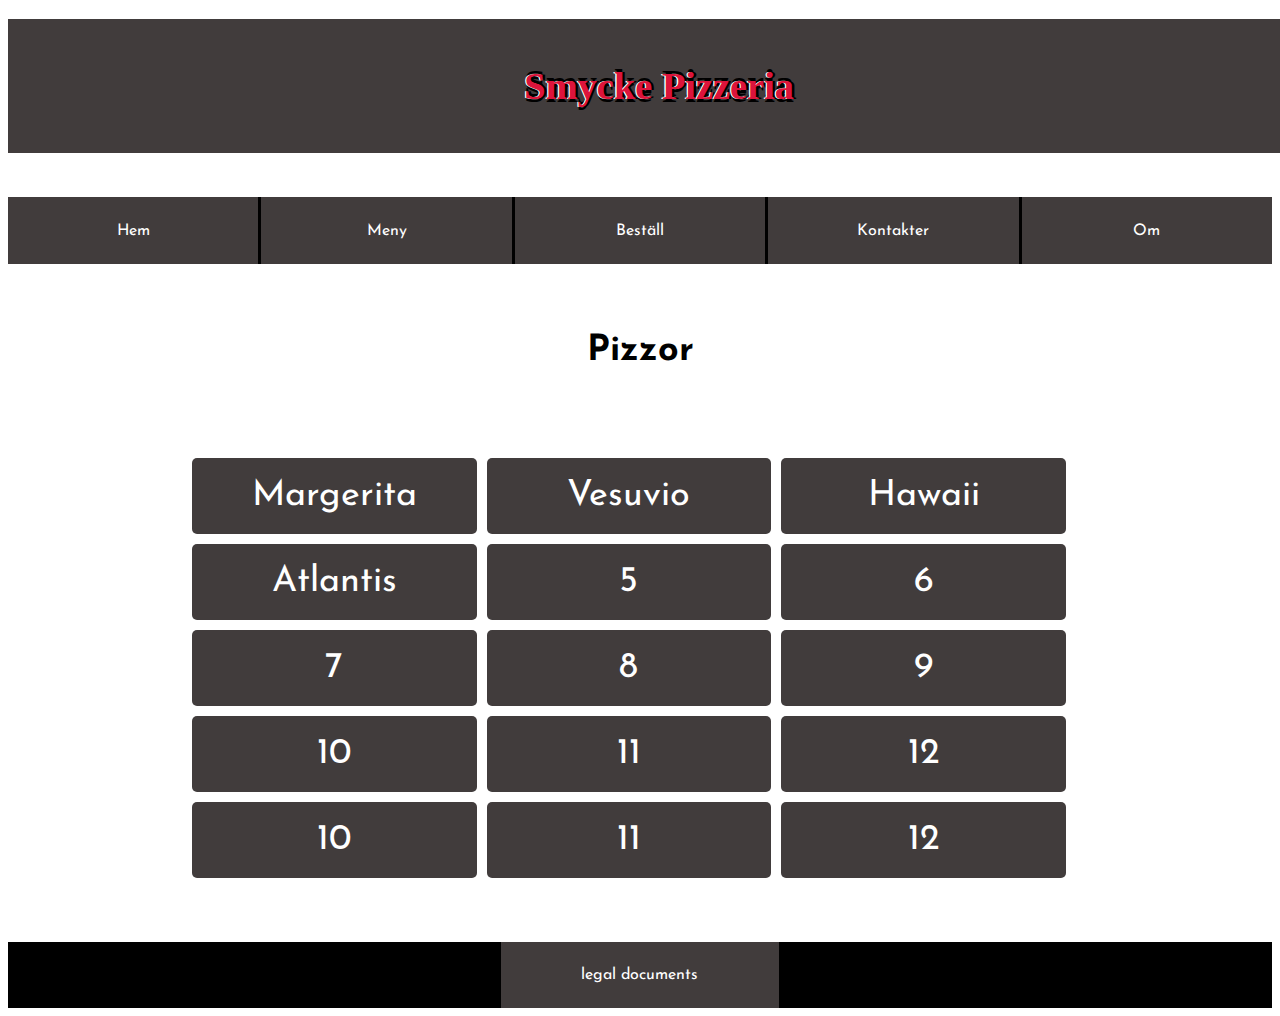
==== 2buy.html @ 94167364 "Lektion vecka 10 och 11 , pga missade förra gången." ====
<!DOCTYPE html>
<html lang="en">
<head>
    <meta charset="UTF-8">
    <meta name="viewport" content="width=device-width, initial-scale=1.0">
    <link rel="stylesheet" type="text/css" href="css\index.css">
    <link href="https://fonts.googleapis.com/css?family=Josefin+Sans&display=swap" rel="stylesheet">
    <title>2buy</title>

</head>
<body>
    <header>
        <h1>Smycke Pizzeria</h1>

    </header>

    <nav>
        <a href="index.html">Hem</a> |
        <a href="2buy.html">Meny</a> |
        <a href="bestall.html">Beställ</a> |
        <a href="#">Kontakter</a> |
        <a href="#">Om</a>
    </nav>  
    <article>

        <h2>Pizzor</h2>
    </article> 
    <article>
        <div class="wrapper">
            <div class="box box1">Margerita </div>
            <div class="box box2">Vesuvio</div>
            <div class="box">Hawaii</div>
            <div class="box">Atlantis</div>
            <div class="box">5</div>
            <div class="box">6</div>
            <div class="box">7</div>
            <div class="box">8</div>
            <div class="box">9</div>
            <div class="box">10</div>
            <div class="box">11</div>
            <div class="box">12</div>
            <div class="box">10</div>
            <div class="box">11</div>
            <div class="box">12</div>
          </div>
    </article>

    <footer>
        <a href="#">legal documents</a>
    </footer>




</body>
</html>
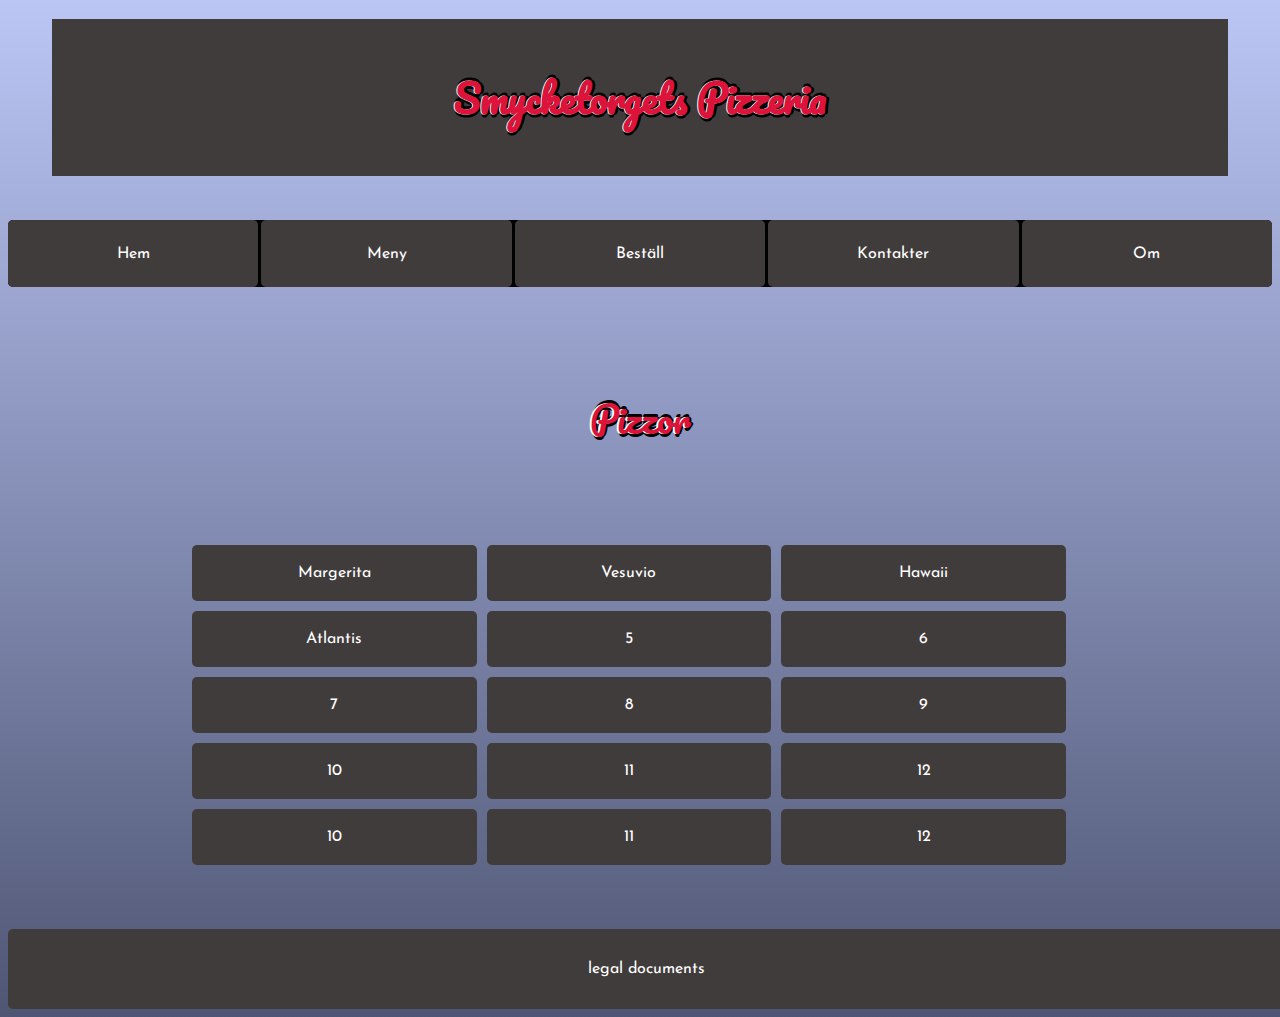
==== commit a48244eb: "Klar med sidan" ====
--- a/2buy.html
+++ b/2buy.html
@@ -4,13 +4,14 @@
     <meta charset="UTF-8">
     <meta name="viewport" content="width=device-width, initial-scale=1.0">
     <link rel="stylesheet" type="text/css" href="css\index.css">
+    <link href="https://fonts.googleapis.com/css?family=Pacifico&display=swap" rel="stylesheet">
     <link href="https://fonts.googleapis.com/css?family=Josefin+Sans&display=swap" rel="stylesheet">
     <title>2buy</title>
 
 </head>
 <body>
     <header>
-        <h1>Smycke Pizzeria</h1>
+        <h1>Smycketorgets Pizzeria</h1>
 
     </header>
 
@@ -18,17 +19,16 @@
         <a href="index.html">Hem</a> |
         <a href="2buy.html">Meny</a> |
         <a href="bestall.html">Beställ</a> |
-        <a href="#">Kontakter</a> |
-        <a href="#">Om</a>
+        <a href="kontakter.html">Kontakter</a> |
+        <a href="om.html">Om</a>
     </nav>  
     <article>
-
         <h2>Pizzor</h2>
     </article> 
     <article>
         <div class="wrapper">
-            <div class="box box1">Margerita </div>
-            <div class="box box2">Vesuvio</div>
+            <div class="box">Margerita </div>
+            <div class="box">Vesuvio</div>
             <div class="box">Hawaii</div>
             <div class="box">Atlantis</div>
             <div class="box">5</div>
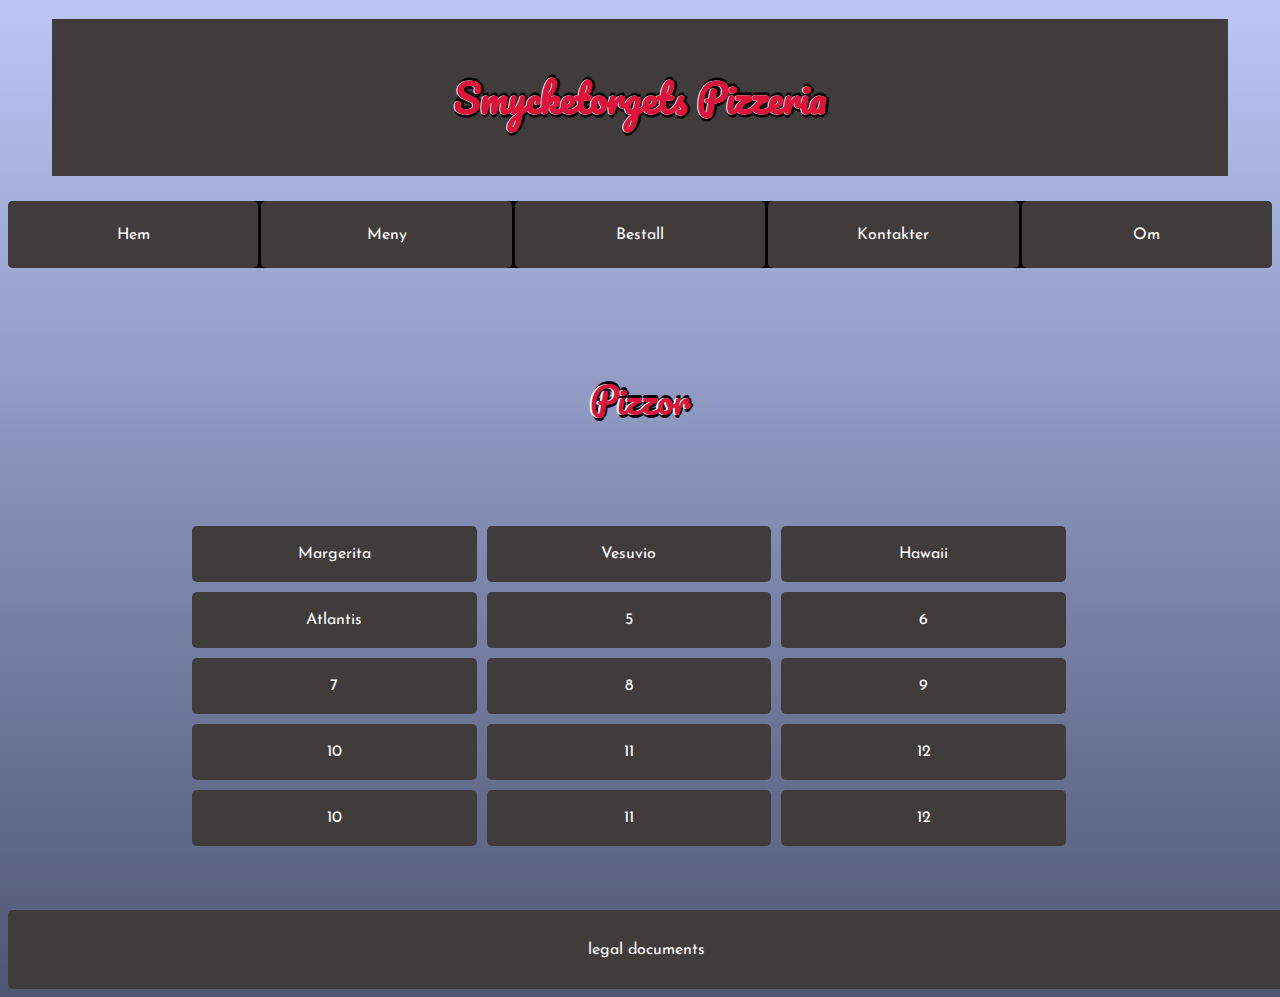
==== commit 1ba59da0: "Förbättringsarbete" ====
--- a/2buy.html
+++ b/2buy.html
@@ -3,7 +3,7 @@
 <head>
     <meta charset="UTF-8">
     <meta name="viewport" content="width=device-width, initial-scale=1.0">
-    <link rel="stylesheet" type="text/css" href="css\index.css">
+    <link rel="stylesheet" type="text/css" href="css/index.css">
     <link href="https://fonts.googleapis.com/css?family=Pacifico&display=swap" rel="stylesheet">
     <link href="https://fonts.googleapis.com/css?family=Josefin+Sans&display=swap" rel="stylesheet">
     <title>2buy</title>
@@ -18,7 +18,7 @@
     <nav>
         <a href="index.html">Hem</a> |
         <a href="2buy.html">Meny</a> |
-        <a href="bestall.html">Beställ</a> |
+        <a href="bestall.html">Bestall</a> |
         <a href="kontakter.html">Kontakter</a> |
         <a href="om.html">Om</a>
     </nav>  
@@ -26,9 +26,10 @@
         <h2>Pizzor</h2>
     </article> 
     <article>
+
         <div class="wrapper">
-            <div class="box">Margerita </div>
-            <div class="box">Vesuvio</div>
+            <div class="box">Margerita <img id="bild" src="img/marg.jpg" alt="marg"></div>
+            <div class="box">Vesuvio <img id="bild" src="img/Vesuvio.jpg" alt="Vesuvio"></div>
             <div class="box">Hawaii</div>
             <div class="box">Atlantis</div>
             <div class="box">5</div>
--- a/css/index.css
+++ b/css/index.css
@@ -0,0 +1,345 @@
+
+nav{
+        background-color: black ;
+        text-align: center;       
+        padding: 0.5e;
+        margin-top: 2%;
+        margin-bottom: 2%;
+        display: inline-flex;
+        width: 100%;
+        border-radius: 5px;
+        column-count: auto;
+    }
+    a:hover {
+        animation: shake 0.5s;
+        animation-iteration-count: infinite;
+      }
+      @keyframes shake {
+        0% { transform: translate(1px, 1px) rotate(0deg); }
+        10% { transform: translate(-1px, -2px) rotate(-1deg); }
+        20% { transform: translate(-3px, 0px) rotate(1deg); }
+        30% { transform: translate(3px, 2px) rotate(0deg); }
+        40% { transform: translate(1px, -1px) rotate(1deg); }
+        50% { transform: translate(-1px, 2px) rotate(-1deg); }
+        60% { transform: translate(-3px, 1px) rotate(0deg); }
+        70% { transform: translate(3px, 1px) rotate(-1deg); }
+        80% { transform: translate(-1px, -1px) rotate(1deg); }
+        90% { transform: translate(1px, 2px) rotate(0deg); }
+        100% { transform: translate(1px, -2px) rotate(-1deg); }
+      }  
+    
+footer{
+    background-color: rgb(65, 60, 60);
+    color: white;
+    text-align: center;       
+    padding: 0.5%;
+    margin-top: 2%;
+    display: inline-flex;
+    width: 100%;
+    border-radius: 5px;
+    column-count: auto;
+    font-family:'Josefin Sans', sans-serif ;
+    
+}
+    a:link, a:visited {
+        background-color: rgb(65, 60, 60);
+        color: white;
+        padding: 2% 2%;
+        text-align: center;
+        text-decoration:none;
+        display: block;
+        width: 18%;
+        border-radius: 5px;
+        margin: auto;
+        font-family: 'Josefin Sans', sans-serif;
+      }
+      h2{
+        color: crimson;
+        font-family: 'Pacifico', cursive;
+        padding: 1em;
+        margin: auto;
+        text-align: center;
+        font-weight: 250;
+        text-shadow: -0.1vw 0 white, 0 0.2vw black, 0.2vw 0 black, 0 -0.2vw black;
+     
+      }
+    a:hover, a:active {
+        background-color: crimson;
+        
+      }
+
+    article{
+        text-align: center;
+        font-family: 'Josefin Sans', sans-serif;
+        
+        
+        
+        
+      }
+    .formular{
+          margin-top: 1.5%;
+          text-align: center;
+          row-gap: 1%;
+          border-style: double;
+          border-width: 1%;
+          border-color: black;
+          display: block;
+          width: 50%;
+          margin-left: 24%;
+    }
+    form{
+        margin-top: 2%;
+    }
+    
+    
+    
+    
+@media screen and (min-width: 375px) {
+    body {
+        background-color: white;
+        background-image: linear-gradient(rgb(187, 198, 245), rgb(79, 86, 116));
+    }
+    header{
+        width: 90%;
+        
+        background-color: rgb(65, 60, 60);
+        display: block;
+        color: crimson;
+        font-family: 'Pacifico', cursive;
+        padding: 1em;
+        margin: auto;
+        text-align: center;
+        font-weight: 250;
+        text-shadow: -0.1vw 0 white, 0 0.2vw black, 0.2vw 0 black, 0 -0.2vw black;
+     
+    }
+    form{
+        margin-bottom: 2%;
+        
+    }
+    img{
+        width: 80%;
+        height: auto;
+        margin-top: 0.5%;
+        border-radius: 5px;
+    }
+    .box {
+        
+      
+        color: white;
+        border-radius: 5px;
+        padding: 20px;
+        font-size: 150%;
+        background-color: rgb(65, 60, 60);
+      
+      } 
+      .box img{
+        display:none;
+      }
+      .box:hover{
+        width: 120%;
+        height: 120%;
+        
+        background-color: crimson;
+        animation: shake 0.5s;
+        animation-iteration-count: infinite;
+      }
+      @keyframes shake {
+        0% { transform: translate(1px, 1px) rotate(0deg); }
+        10% { transform: translate(-1px, -2px) rotate(-1deg); }
+        20% { transform: translate(-3px, 0px) rotate(1deg); }
+        30% { transform: translate(3px, 2px) rotate(0deg); }
+        40% { transform: translate(1px, -1px) rotate(1deg); }
+        50% { transform: translate(-1px, 2px) rotate(-1deg); }
+        60% { transform: translate(-3px, 1px) rotate(0deg); }
+        70% { transform: translate(3px, 1px) rotate(-1deg); }
+        80% { transform: translate(-1px, -1px) rotate(1deg); }
+        90% { transform: translate(1px, 2px) rotate(0deg); }
+        100% { transform: translate(1px, -2px) rotate(-1deg); }
+      }  
+      .box:hover img{
+        display: block;
+      }
+      }    
+          .wrapper {
+              width: 100%;
+
+              display: grid;
+          grid-gap: 10px;
+              grid-template-columns: repeat(1, 100%);
+              
+          }
+        }
+
+
+@media screen and (min-width: 768px) {
+    body {
+        background-color:white;
+        background-image: linear-gradient(rgb(187, 198, 245), rgb(79, 86, 116));
+    }
+    
+
+    header{
+    display: block;
+    background-color:rgb(65, 60, 60);
+
+    color: crimson;
+    font-family: 'Pacifico', cursive;
+    padding: 1em;
+    margin-top: 1em;
+    margin: auto;
+    margin-bottom: 1em;
+    text-align: center;
+    width: 90%;
+    }
+    img{
+        width: 80%;
+        height: auto;
+        margin-top: 0.5%;
+        border-radius: 5px;
+    }
+    .box {
+        
+        color: white;
+        border-radius: 5px;
+        padding: 20px;
+        font-size: medium;
+        background-color:  rgb(65, 60, 60);
+      }
+      
+      .box img{
+        display:none;
+      }
+      .box:hover{
+        width: 120%;
+        height: 120%;
+        
+        background-color: crimson;
+        animation: shake 0.5s;
+        animation-iteration-count: infinite;
+      }
+      @keyframes shake {
+        0% { transform: translate(1px, 1px) rotate(0deg); }
+        10% { transform: translate(-1px, -2px) rotate(-1deg); }
+        20% { transform: translate(-3px, 0px) rotate(1deg); }
+        30% { transform: translate(3px, 2px) rotate(0deg); }
+        40% { transform: translate(1px, -1px) rotate(1deg); }
+        50% { transform: translate(-1px, 2px) rotate(-1deg); }
+        60% { transform: translate(-3px, 1px) rotate(0deg); }
+        70% { transform: translate(3px, 1px) rotate(-1deg); }
+        80% { transform: translate(-1px, -1px) rotate(1deg); }
+        90% { transform: translate(1px, 2px) rotate(0deg); }
+        100% { transform: translate(1px, -2px) rotate(-1deg); }
+      }  
+      .box:hover img{
+        display: block;
+      }
+      
+      
+          .wrapper {
+              width: 80%;
+              display: grid;
+          grid-gap: 10px;
+              grid-template-columns: repeat(3, 30%);
+          }
+        }
+
+
+@media screen and (min-width: 992px) {
+    body {
+        background-color:white;
+        background-image: linear-gradient(rgb(187, 198, 245), rgb(79, 86, 116));
+    }
+    header{
+        display: block;
+        background-color:  rgb(65, 60, 60);
+        color: crimson;
+        font-family: 'Pacifico', cursive;
+        padding: 1em;
+        margin-top: 1em;
+        margin-right: auto;
+        text-align: center;
+        font-size: larger;
+        width: 90%;
+        
+        background-size: cover;
+    }
+    article{
+        margin: 1.5%;
+        text-align: center;
+        background-color: transparent;
+        color: black;
+        border-radius: 5px;
+        padding: 20px;
+        font-size: 150%;
+        
+    }
+    img{
+        width: 80%;
+        height: auto;
+        margin-top: 0.5%;
+        border-radius: 5px;
+    }
+    .box {
+        
+        color: white;
+        border-radius: 5px;
+        padding: 20px;
+        font-size: medium;
+        background-color:  rgb(65, 60, 60);
+      }
+      .box img{
+        display:none;
+      }
+      .box:hover{
+        width: 120%;
+        height: 120%;
+        
+        background-color: crimson;
+        animation: shake 0.5s;
+        animation-iteration-count: infinite;
+      }
+      @keyframes shake {
+        0% { transform: translate(1px, 1px) rotate(0deg); }
+        10% { transform: translate(-1px, -2px) rotate(-1deg); }
+        20% { transform: translate(-3px, 0px) rotate(1deg); }
+        30% { transform: translate(3px, 2px) rotate(0deg); }
+        40% { transform: translate(1px, -1px) rotate(1deg); }
+        50% { transform: translate(-1px, 2px) rotate(-1deg); }
+        60% { transform: translate(-3px, 1px) rotate(0deg); }
+        70% { transform: translate(3px, 1px) rotate(-1deg); }
+        80% { transform: translate(-1px, -1px) rotate(1deg); }
+        90% { transform: translate(1px, 2px) rotate(0deg); }
+        100% { transform: translate(1px, -2px) rotate(-1deg); }
+      }  
+      .box:hover img{
+        display: block;
+      }
+    
+      
+      
+          .wrapper {
+              width: 80%;
+              display: grid;
+          grid-gap: 10px;
+              grid-template-columns: repeat(3, 30%);
+              margin-left: 145px;
+              
+          }
+      
+        }
+
+@media print {
+    body {
+        background-color: white;
+        color: black;
+    }
+
+    a:after{
+        content:" (" attr(href) ") ";
+    }
+
+
+
+}
+
